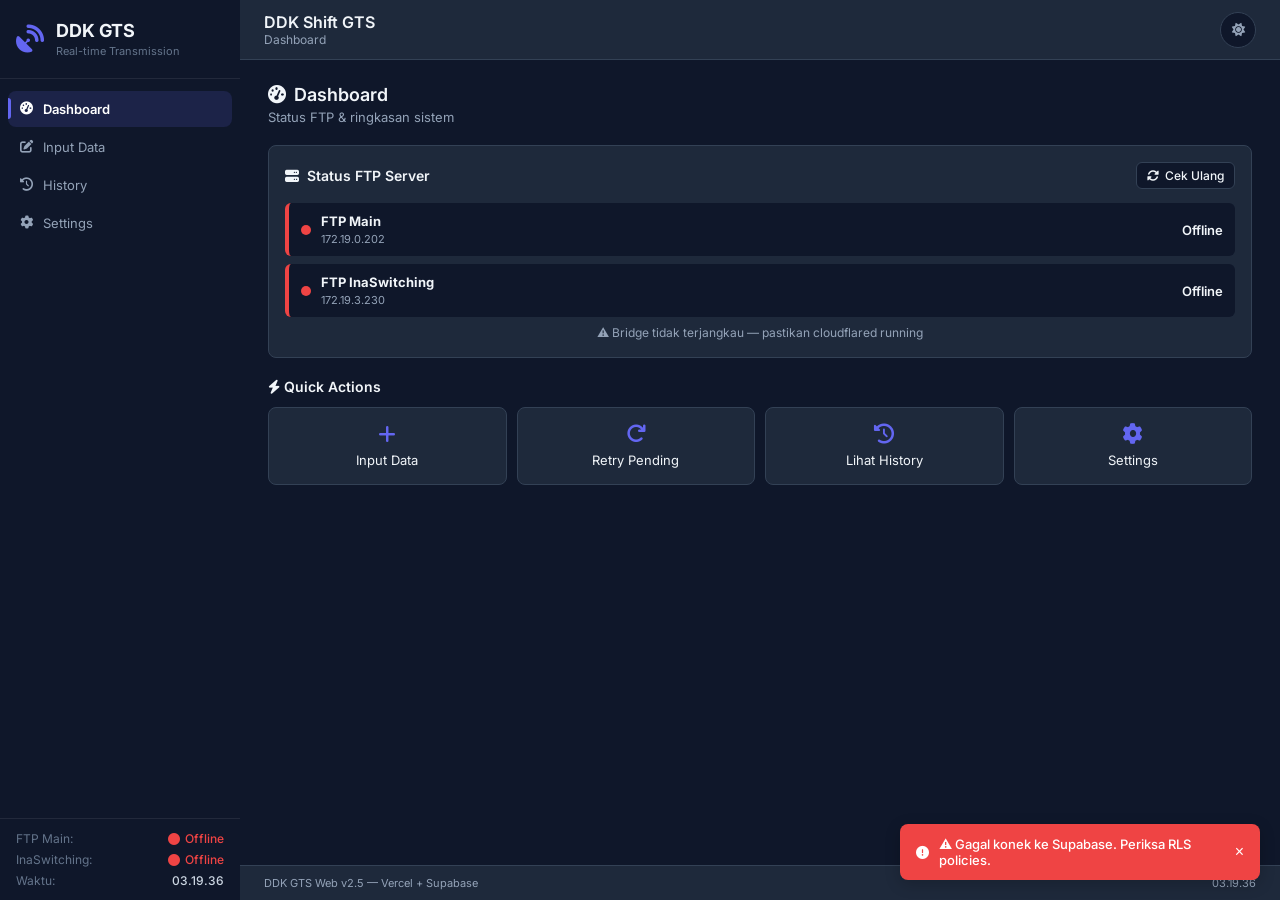
==== index.html @ d3a64543 "aplikasi nitip sandi via jalur bridge" ====
<!DOCTYPE html>
<html lang="id" data-theme="dark">
<head>
  <meta charset="UTF-8" />
  <meta name="viewport" content="width=device-width, initial-scale=1.0" />
  <title>DDK GTS Web</title>
  <link rel="preconnect" href="https://fonts.googleapis.com" />
  <link href="https://fonts.googleapis.com/css2?family=Inter:wght@400;500;600;700&display=swap" rel="stylesheet" />
  <link rel="stylesheet" href="https://cdnjs.cloudflare.com/ajax/libs/font-awesome/6.4.0/css/all.min.css" />
  <link rel="stylesheet" href="style.css" />
</head>
<body>

<!-- Loading overlay -->
<div id="loading-overlay" class="loading-overlay">
  <div class="loading-spinner"></div>
</div>

<div class="app-layout">

  <!-- ── SIDEBAR ──────────────────────────────────────────────── -->
  <aside class="sidebar" id="sidebar">
    <div class="sidebar-header">
      <div class="logo">
        <i class="fas fa-satellite-dish"></i>
        <div>
          <h2>DDK GTS</h2>
          <p class="subtitle">Real-time Transmission</p>
        </div>
      </div>
    </div>

    <nav class="sidebar-nav">
      <button class="nav-item active" data-tab="dashboard" onclick="switchTab('dashboard')">
        <i class="fas fa-tachometer-alt"></i><span>Dashboard</span>
      </button>
      <button class="nav-item" data-tab="input" onclick="switchTab('input')">
        <i class="fas fa-edit"></i><span>Input Data</span>
      </button>
      <button class="nav-item" data-tab="history" onclick="switchTab('history')">
        <i class="fas fa-history"></i><span>History</span>
        <span class="badge" id="badge-queue" style="display:none">0</span>
      </button>
      <button class="nav-item" data-tab="settings" onclick="switchTab('settings')">
        <i class="fas fa-cog"></i><span>Settings</span>
      </button>
    </nav>

    <div class="sidebar-footer">
      <div class="system-status">
        <div class="status-item">
          <span class="status-label">FTP Main:</span>
          <span class="status-value offline" id="sb-ftp1">
            <i class="fas fa-circle"></i><span>Mengecek</span>
          </span>
        </div>
        <div class="status-item">
          <span class="status-label">InaSwitching:</span>
          <span class="status-value offline" id="sb-ftp2">
            <i class="fas fa-circle"></i><span>Mengecek</span>
          </span>
        </div>
        <div class="status-item">
          <span class="status-label">Waktu:</span>
          <span class="status-value clock">--:--:--</span>
        </div>
      </div>
    </div>
  </aside>

  <!-- ── MAIN CONTENT ─────────────────────────────────────────── -->
  <main class="main-content">

    <!-- Header -->
    <header class="header">
      <button class="menu-toggle" onclick="document.getElementById('sidebar').classList.toggle('open')">
        <i class="fas fa-bars"></i>
      </button>
      <div class="header-title">
        <h1>DDK Shift GTS</h1>
        <p id="header-subtitle">Dashboard</p>
      </div>
      <div class="header-actions">
        <button class="theme-btn" onclick="toggleTheme()">
          <i class="fas fa-sun" id="theme-icon"></i>
        </button>
      </div>
    </header>

    <div class="content-area">

      <!-- ════════════════════════════════════════════════════════
           SECTION: DASHBOARD
      ════════════════════════════════════════════════════════ -->
      <section class="page-section active" id="section-dashboard">
        <div class="page-header">
          <h2><i class="fas fa-tachometer-alt"></i> Dashboard</h2>
          <p>Status FTP & ringkasan sistem</p>
        </div>

        <!-- FTP Status Box -->
        <div class="ftp-monitor">
          <div class="ftp-monitor-title">
            <i class="fas fa-server"></i> Status FTP Server
            <button class="btn btn-sm btn-secondary" onclick="checkFTP()">
              <i class="fas fa-sync-alt"></i> Cek Ulang
            </button>
          </div>

          <div class="ftp-server-row">
            <div class="ftp-server-info">
              <span class="dot checking" id="dot-ftp1"></span>
              <div>
                <strong>FTP Main</strong>
                <small>172.19.0.202</small>
              </div>
            </div>
            <span id="text-ftp1" class="ftp-status-text">Mengecek...</span>
          </div>

          <div class="ftp-server-row">
            <div class="ftp-server-info">
              <span class="dot checking" id="dot-ftp2"></span>
              <div>
                <strong>FTP InaSwitching</strong>
                <small>172.19.3.230</small>
              </div>
            </div>
            <span id="text-ftp2" class="ftp-status-text">Mengecek...</span>
          </div>

          <div id="retry-countdown" class="retry-info"></div>
        </div>

        <!-- Quick Actions -->
        <div class="quick-actions">
          <h3><i class="fas fa-bolt"></i> Quick Actions</h3>
          <div class="actions-grid">
            <button class="action-btn" onclick="switchTab('input')">
              <i class="fas fa-plus"></i><span>Input Data</span>
            </button>
            <button class="action-btn" onclick="retryPending()">
              <i class="fas fa-redo"></i><span>Retry Pending</span>
            </button>
            <button class="action-btn" onclick="switchTab('history')">
              <i class="fas fa-history"></i><span>Lihat History</span>
            </button>
            <button class="action-btn" onclick="switchTab('settings')">
              <i class="fas fa-cog"></i><span>Settings</span>
            </button>
          </div>
        </div>
      </section>

      <!-- ════════════════════════════════════════════════════════
           SECTION: INPUT DATA
      ════════════════════════════════════════════════════════ -->
      <section class="page-section" id="section-input">
        <div class="page-header">
          <h2><i class="fas fa-edit"></i> Input Data GTS</h2>
          <p>Paste chat WhatsApp — sistem bersihkan otomatis & cek duplikasi</p>
        </div>

        <div class="input-section">
          <!-- Nama petugas -->
          <div class="form-group">
            <label class="form-label"><i class="fas fa-user"></i> Nama Petugas</label>
            <input type="text" id="user-input-field" class="form-input"
              placeholder="Masukkan nama petugas..." />
          </div>

          <!-- Textarea input -->
          <div class="form-group">
            <div class="form-header">
              <label class="form-label">
                <i class="fas fa-comment-alt"></i> Chat WhatsApp
                <span class="hint">(paste mentah, auto-bersihkan)</span>
              </label>
              <div class="char-counter">
                <span id="char-count">0</span> chars •
                <span id="line-count">0</span> lines
              </div>
            </div>
            <textarea id="gts-input" rows="14"
              placeholder="Paste seluruh isi chat WA di sini...

Contoh:
[4/18, 13:14] +62 813-1121-0371: SMID62 WIII 180600
AAXX 18064
96751 32560 72902 10263 20226 39078 40028 57038 85211
     333 56500 57852 85820 80870=

[4/18, 13:16] +62 851-2312-3967: SMID62WIII 180600
AAXX 18064
96791 32560 60503 10338 20253 30033 40083 57024 82111
     333 56000 82820 84460="></textarea>
          </div>

          <div class="form-actions">
            <button class="btn btn-secondary" onclick="document.getElementById('gts-input').value='';updateCharCounter()">
              <i class="fas fa-trash"></i> Clear
            </button>
            <button class="btn btn-secondary" onclick="openPreview()">
              <i class="fas fa-eye"></i> Preview & Edit
            </button>
            <button class="btn btn-primary" id="send-btn" onclick="sendDirect()">
              <i class="fas fa-paper-plane"></i> Kirim ke FTP
            </button>
          </div>
        </div>
      </section>

      <!-- ════════════════════════════════════════════════════════
           SECTION: HISTORY
      ════════════════════════════════════════════════════════ -->
      <section class="page-section" id="section-history">
        <div class="page-header">
          <h2><i class="fas fa-history"></i> History Pengiriman</h2>
          <p>Riwayat semua petugas — tersimpan di Supabase</p>
        </div>

        <div class="history-toolbar">
          <input type="text"   id="filter-search" class="filter-input" placeholder="Cari filename / petugas..." oninput="loadHistory()" />
          <select              id="filter-status" class="filter-input" onchange="loadHistory()">
            <option value="">Semua Status</option>
            <option value="success">Terkirim</option>
            <option value="pending">Pending</option>
          </select>
          <input type="date"   id="filter-date"   class="filter-input" onchange="loadHistory()" />
          <button class="btn btn-secondary" onclick="loadHistory()"><i class="fas fa-sync-alt"></i></button>
          <button class="btn btn-primary"   onclick="retryPending()">
            <i class="fas fa-redo"></i> Retry Semua Pending
          </button>
        </div>

        <div id="history-list">
          <div class="empty-state"><div class="icon">📋</div><p>Pilih tab History untuk memuat data.</p></div>
        </div>
      </section>

      <!-- ════════════════════════════════════════════════════════
           SECTION: SETTINGS
      ════════════════════════════════════════════════════════ -->
      <section class="page-section" id="section-settings">
        <div class="page-header">
          <h2><i class="fas fa-cog"></i> Settings</h2>
          <p>Konfigurasi aplikasi</p>
        </div>

        <div class="settings-card">
          <h3><i class="fas fa-palette"></i> Tampilan</h3>
          <div class="setting-row">
            <span>Theme</span>
            <button class="btn btn-secondary" onclick="toggleTheme()">
              <i class="fas fa-adjust"></i> Toggle Dark/Light
            </button>
          </div>
        </div>

        <div class="settings-card">
          <h3><i class="fas fa-server"></i> Konfigurasi Server</h3>
          <div class="setting-row"><span>FTP Main</span><code>172.19.0.202</code></div>
          <div class="setting-row"><span>FTP InaSwitching</span><code>172.19.3.230</code></div>
          <div class="setting-row"><span>Database</span><code>Supabase (cloud)</code></div>
          <div class="setting-row"><span>Retry interval</span><code>5 menit</code></div>
        </div>

        <div class="settings-card">
          <h3><i class="fas fa-info-circle"></i> Tentang</h3>
          <div class="setting-row"><span>Versi</span><code>v2.5 (Vercel Edition)</code></div>
          <div class="setting-row"><span>Database</span><code>Supabase PostgreSQL</code></div>
          <div class="setting-row"><span>FTP library</span><code>basic-ftp (Node.js)</code></div>
        </div>
      </section>

    </div><!-- /content-area -->

    <footer class="footer">
      <span>DDK GTS Web v2.5 — Vercel + Supabase</span>
      <span class="clock">--:--:--</span>
    </footer>
  </main>
</div>

<!-- ════════════════════════════════════════════════════════════════
     MODAL: PREVIEW & EDIT
════════════════════════════════════════════════════════════════ -->
<div class="modal-overlay" id="preview-modal" style="display:none">
  <div class="modal-box">
    <div class="modal-header">
      <h3><i class="fas fa-edit"></i> Preview & Edit Data</h3>
      <button class="modal-close" onclick="closeModal('preview-modal')">&times;</button>
    </div>
    <div class="modal-body">

      <div class="preview-tabs">
        <button class="preview-tab" data-tab="original">
          <i class="fas fa-code"></i> Original
        </button>
        <button class="preview-tab active" data-tab="cleaned">
          <i class="fas fa-broom"></i> Cleaned
        </button>
        <button class="preview-tab" data-tab="editable">
          <i class="fas fa-edit"></i> Edit & Kirim
        </button>
      </div>

      <!-- Original -->
      <div class="preview-content active" id="preview-content-original">
        <div class="preview-header">
          <span><span id="original-chars">0</span> chars • <span id="original-lines">0</span> lines</span>
          <button class="btn btn-sm btn-secondary" onclick="copyText('preview-original')"><i class="fas fa-copy"></i></button>
        </div>
        <pre id="preview-original"></pre>
      </div>

      <!-- Cleaned -->
      <div class="preview-content active" id="preview-content-cleaned">
        <div class="preview-header">
          <span><span id="cleaned-chars">0</span> chars • <span id="cleaned-lines">0</span> lines</span>
          <button class="btn btn-sm btn-secondary" onclick="copyText('preview-cleaned')"><i class="fas fa-copy"></i></button>
        </div>
        <pre id="preview-cleaned"></pre>
      </div>

      <!-- Editable -->
      <div class="preview-content" id="preview-content-editable">
        <div class="preview-header">
          <span><span id="editable-chars">0</span> chars • <span id="editable-lines">0</span> lines</span>
          <button class="btn btn-sm btn-secondary" onclick="copyText('preview-editable')"><i class="fas fa-copy"></i></button>
        </div>
        <textarea id="preview-editable" rows="12"></textarea>
      </div>

    </div>
    <div class="modal-footer">
      <span class="hint"><i class="fas fa-info-circle"></i> Edit di tab "Edit & Kirim" lalu klik Send</span>
      <div>
        <button class="btn btn-secondary" onclick="closeModal('preview-modal')">Batal</button>
        <button class="btn btn-primary" onclick="sendFromPreview()">
          <i class="fas fa-paper-plane"></i> Send Edited Data
        </button>
      </div>
    </div>
  </div>
</div>

<!-- ════════════════════════════════════════════════════════════════
     MODAL: HISTORY DETAIL
════════════════════════════════════════════════════════════════ -->
<div class="modal-overlay" id="log-modal" style="display:none">
  <div class="modal-box">
    <div class="modal-header">
      <h3><i class="fas fa-info-circle"></i> Detail Log</h3>
      <button class="modal-close" onclick="closeModal('log-modal')">&times;</button>
    </div>
    <div class="modal-body">
      <div class="detail-grid">
        <div class="detail-item"><label>Waktu</label><span id="detail-time"></span></div>
        <div class="detail-item"><label>Filename</label><code id="detail-filename"></code></div>
        <div class="detail-item"><label>Status</label><span id="detail-status"></span></div>
        <div class="detail-item"><label>FTP Target</label><span id="detail-ftp"></span></div>
        <div class="detail-item"><label>Ukuran</label><span id="detail-size"></span></div>
        <div class="detail-item"><label>Baris</label><span id="detail-lines"></span></div>
        <div class="detail-item"><label>Petugas</label><span id="detail-user"></span></div>
        <div class="detail-item"><label>Catatan</label><span id="detail-note"></span></div>
        <div class="detail-item detail-full"><label>Sandi terdeteksi</label><span id="detail-sandi"></span></div>
      </div>
      <div class="detail-content">
        <label>Isi File:</label>
        <pre id="detail-content"></pre>
      </div>
    </div>
    <div class="modal-footer">
      <button class="btn btn-primary" id="detail-retry-btn" style="display:none">
        <i class="fas fa-redo"></i> Kirim Ulang
      </button>
      <button class="btn btn-danger" id="detail-delete-btn" onclick="">
        <i class="fas fa-trash"></i> Hapus
      </button>
      <button class="btn btn-secondary" onclick="copyText('detail-content')">
        <i class="fas fa-copy"></i> Copy Isi
      </button>
    </div>
  </div>
</div>

<script src="app.js"></script>
</body>
</html>
---- style.css ----
/* ═══════════════════════════════════════════════════════════════
   DDK GTS Web — style.css
   Port dari style.css PHP, dark/light theme
═══════════════════════════════════════════════════════════════ */

*, *::before, *::after { box-sizing: border-box; margin: 0; padding: 0; }

:root {
  --primary:      #4361EE;
  --primary-dark: #3A56D4;
  --success:      #10B981;
  --warning:      #F59E0B;
  --danger:       #EF4444;
  --info:         #3B82F6;
  --bg:           #F8FAFC;
  --bg2:          #FFFFFF;
  --bg-sidebar:   #1E293B;
  --text:         #1E293B;
  --text2:        #64748B;
  --border:       #E2E8F0;
  --sidebar-w:    240px;
  --mono:         'Courier New', monospace;
  --sans:         'Inter', sans-serif;
  --radius:       8px;
}

[data-theme="dark"] {
  --primary:      #6366F1;
  --primary-dark: #4F46E5;
  --bg:           #0F172A;
  --bg2:          #1E293B;
  --bg-sidebar:   #0F172A;
  --text:         #F1F5F9;
  --text2:        #94A3B8;
  --border:       #334155;
}

body {
  font-family: var(--sans);
  background: var(--bg);
  color: var(--text);
  font-size: 14px;
  overflow: hidden;
  height: 100vh;
  transition: background 0.3s, color 0.3s;
}

/* ── LAYOUT ────────────────────────────────────────────────────── */
.app-layout {
  display: flex;
  height: 100vh;
  overflow: hidden;
}

/* ── SIDEBAR ───────────────────────────────────────────────────── */
.sidebar {
  width: var(--sidebar-w);
  background: var(--bg-sidebar);
  color: #cbd5e1;
  display: flex;
  flex-direction: column;
  flex-shrink: 0;
  transition: transform 0.3s;
}

.sidebar-header {
  padding: 20px 16px;
  border-bottom: 1px solid rgba(255,255,255,0.08);
}

.logo {
  display: flex;
  align-items: center;
  gap: 12px;
}

.logo i {
  font-size: 28px;
  color: var(--primary);
}

.logo h2 {
  font-size: 18px;
  font-weight: 700;
  color: #f1f5f9;
  line-height: 1.2;
}

.subtitle {
  font-size: 11px;
  color: #64748b;
  margin-top: 2px;
}

.sidebar-nav {
  flex: 1;
  padding: 12px 8px;
  display: flex;
  flex-direction: column;
  gap: 2px;
}

.nav-item {
  display: flex;
  align-items: center;
  gap: 10px;
  padding: 10px 12px;
  border-radius: var(--radius);
  border: none;
  background: none;
  color: #94a3b8;
  font-family: var(--sans);
  font-size: 13px;
  cursor: pointer;
  width: 100%;
  text-align: left;
  position: relative;
  transition: all 0.15s;
}

.nav-item:hover { background: rgba(255,255,255,0.06); color: #e2e8f0; }
.nav-item.active { background: rgba(99,102,241,0.15); color: #fff; font-weight: 600; }
.nav-item.active::before {
  content: '';
  position: absolute;
  left: 0; top: 20%; bottom: 20%;
  width: 3px;
  background: var(--primary);
  border-radius: 0 3px 3px 0;
}

.badge {
  margin-left: auto;
  background: var(--danger);
  color: #fff;
  font-size: 10px;
  font-weight: 700;
  padding: 1px 6px;
  border-radius: 10px;
}

.sidebar-footer {
  padding: 12px 16px;
  border-top: 1px solid rgba(255,255,255,0.08);
}

.system-status { display: flex; flex-direction: column; gap: 6px; }
.status-item { display: flex; align-items: center; justify-content: space-between; font-size: 12px; }
.status-label { color: #64748b; }
.status-value { display: flex; align-items: center; gap: 5px; font-size: 12px; font-weight: 500; }
.status-value.online { color: var(--success); }
.status-value.offline { color: var(--danger); }

/* ── MAIN CONTENT ──────────────────────────────────────────────── */
.main-content {
  flex: 1;
  display: flex;
  flex-direction: column;
  overflow: hidden;
}

/* ── HEADER ────────────────────────────────────────────────────── */
.header {
  display: flex;
  align-items: center;
  gap: 16px;
  padding: 0 24px;
  height: 60px;
  background: var(--bg2);
  border-bottom: 1px solid var(--border);
  flex-shrink: 0;
}

.menu-toggle {
  display: none;
  background: none;
  border: none;
  color: var(--text2);
  font-size: 18px;
  cursor: pointer;
}

.header-title h1 { font-size: 16px; font-weight: 600; }
.header-title p  { font-size: 12px; color: var(--text2); }

.header-actions { margin-left: auto; display: flex; gap: 8px; }

.theme-btn {
  width: 36px; height: 36px;
  border-radius: 50%;
  border: 1px solid var(--border);
  background: var(--bg);
  color: var(--text2);
  cursor: pointer;
  display: flex; align-items: center; justify-content: center;
  transition: all 0.15s;
}
.theme-btn:hover { border-color: var(--primary); color: var(--primary); }

/* ── CONTENT AREA ──────────────────────────────────────────────── */
.content-area {
  flex: 1;
  overflow-y: auto;
  padding: 24px 28px;
}

.page-section { display: none; }
.page-section.active { display: block; }

.page-header { margin-bottom: 20px; }
.page-header h2 { font-size: 18px; font-weight: 600; display: flex; align-items: center; gap: 8px; }
.page-header p  { color: var(--text2); font-size: 13px; margin-top: 4px; }

/* ── FTP MONITOR ───────────────────────────────────────────────── */
.ftp-monitor {
  background: var(--bg2);
  border: 1px solid var(--border);
  border-radius: var(--radius);
  padding: 16px;
  margin-bottom: 20px;
}

.ftp-monitor-title {
  display: flex;
  align-items: center;
  gap: 8px;
  font-weight: 600;
  font-size: 14px;
  margin-bottom: 14px;
}

.ftp-monitor-title .btn { margin-left: auto; }

.ftp-server-row {
  display: flex;
  align-items: center;
  justify-content: space-between;
  padding: 10px 12px;
  border-radius: 6px;
  background: var(--bg);
  border-left: 4px solid var(--border);
  margin-bottom: 8px;
}

.ftp-server-row:has(.dot.up) { border-left-color: var(--success); }
.ftp-server-row:has(.dot.down) { border-left-color: var(--danger); }

.ftp-server-info {
  display: flex;
  align-items: center;
  gap: 10px;
}

.ftp-server-info strong { font-size: 13px; display: block; }
.ftp-server-info small  { color: var(--text2); font-size: 11px; }

.ftp-status-text { font-size: 13px; font-weight: 600; }

.dot {
  width: 10px; height: 10px;
  border-radius: 50%;
  flex-shrink: 0;
  transition: background 0.3s;
}
.dot.up       { background: var(--success); box-shadow: 0 0 6px var(--success); animation: pulse 2s infinite; }
.dot.down     { background: var(--danger); }
.dot.checking { background: var(--warning); animation: blink 0.6s infinite; }

@keyframes pulse { 0%,100%{opacity:1} 50%{opacity:0.5} }
@keyframes blink { 0%,100%{opacity:1} 50%{opacity:0.2} }

.retry-info {
  font-size: 12px;
  color: var(--text2);
  text-align: center;
  margin-top: 8px;
  min-height: 16px;
}

/* ── QUICK ACTIONS ─────────────────────────────────────────────── */
.quick-actions { margin-top: 20px; }
.quick-actions h3 { font-size: 14px; font-weight: 600; margin-bottom: 12px; }

.actions-grid {
  display: grid;
  grid-template-columns: repeat(auto-fit, minmax(140px, 1fr));
  gap: 10px;
}

.action-btn {
  display: flex;
  flex-direction: column;
  align-items: center;
  gap: 8px;
  padding: 16px 12px;
  background: var(--bg2);
  border: 1px solid var(--border);
  border-radius: var(--radius);
  color: var(--text);
  font-family: var(--sans);
  font-size: 13px;
  cursor: pointer;
  transition: all 0.15s;
}
.action-btn i { font-size: 20px; color: var(--primary); }
.action-btn:hover { border-color: var(--primary); transform: translateY(-2px); box-shadow: 0 4px 12px rgba(0,0,0,0.1); }

/* ── INPUT SECTION ─────────────────────────────────────────────── */
.input-section {
  background: var(--bg2);
  border: 1px solid var(--border);
  border-radius: var(--radius);
  padding: 20px;
}

.form-group { margin-bottom: 16px; }
.form-label {
  display: block;
  font-size: 12px;
  font-weight: 600;
  color: var(--text2);
  letter-spacing: 0.5px;
  margin-bottom: 6px;
}

.form-input {
  width: 100%;
  padding: 9px 12px;
  background: var(--bg);
  border: 1px solid var(--border);
  border-radius: 6px;
  color: var(--text);
  font-family: var(--sans);
  font-size: 13px;
  outline: none;
  transition: border-color 0.15s;
}
.form-input:focus { border-color: var(--info); }

.form-header {
  display: flex;
  align-items: center;
  justify-content: space-between;
  margin-bottom: 6px;
}

.char-counter { font-size: 11px; color: var(--text2); }
.hint { font-size: 11px; color: var(--text2); font-weight: 400; }

textarea {
  width: 100%;
  background: var(--bg);
  border: 1px solid var(--border);
  border-radius: 6px;
  color: var(--text);
  font-family: var(--mono);
  font-size: 12px;
  padding: 12px;
  resize: vertical;
  outline: none;
  line-height: 1.6;
  transition: border-color 0.15s;
}
textarea:focus { border-color: var(--info); }

.form-actions {
  display: flex;
  gap: 8px;
  justify-content: flex-end;
  margin-top: 12px;
  flex-wrap: wrap;
}

/* ── BUTTONS ───────────────────────────────────────────────────── */
.btn {
  display: inline-flex;
  align-items: center;
  gap: 6px;
  padding: 8px 16px;
  border-radius: 6px;
  border: 1px solid transparent;
  font-family: var(--sans);
  font-size: 13px;
  font-weight: 500;
  cursor: pointer;
  transition: all 0.15s;
}
.btn-sm { padding: 5px 10px; font-size: 12px; }
.btn-primary    { background: var(--primary); color: #fff; border-color: var(--primary-dark); }
.btn-primary:hover  { background: var(--primary-dark); }
.btn-primary:disabled { opacity: 0.5; cursor: not-allowed; }
.btn-secondary  { background: var(--bg); color: var(--text); border-color: var(--border); }
.btn-secondary:hover  { border-color: var(--text2); }
.btn-danger     { background: transparent; color: var(--danger); border-color: var(--danger); }
.btn-danger:hover { background: var(--danger); color: #fff; }

/* ── HISTORY ───────────────────────────────────────────────────── */
.history-toolbar {
  display: flex;
  gap: 8px;
  margin-bottom: 16px;
  flex-wrap: wrap;
  align-items: center;
}

.filter-input {
  padding: 8px 12px;
  background: var(--bg2);
  border: 1px solid var(--border);
  border-radius: 6px;
  color: var(--text);
  font-family: var(--sans);
  font-size: 13px;
  outline: none;
}
.filter-input:focus { border-color: var(--info); }

#history-list { display: flex; flex-direction: column; gap: 8px; }

.history-item {
  background: var(--bg2);
  border: 1px solid var(--border);
  border-radius: var(--radius);
  padding: 14px 16px;
  cursor: pointer;
  transition: all 0.15s;
  border-left: 4px solid var(--border);
}
.history-item:hover { border-color: var(--primary); transform: translateX(2px); }
.history-item.status-success { border-left-color: var(--success); }
.history-item.status-pending { border-left-color: var(--warning); }
.history-item.status-failed  { border-left-color: var(--danger); }

.item-header {
  display: flex;
  align-items: center;
  justify-content: space-between;
  margin-bottom: 8px;
  flex-wrap: wrap;
  gap: 6px;
}
.item-status { display: flex; align-items: center; gap: 6px; flex-wrap: wrap; }
.status-text { font-weight: 600; font-size: 12px; }
.item-time { font-size: 11px; color: var(--text2); }

.badge-info, .badge-user, .badge-ftp {
  font-size: 10px;
  font-weight: 600;
  padding: 2px 7px;
  border-radius: 10px;
}
.badge-info { background: rgba(59,130,246,0.15); color: var(--info); }
.badge-user { background: rgba(100,116,139,0.15); color: var(--text2); }
.badge-ftp  { background: rgba(16,185,129,0.1);  color: var(--success); }

.item-content { margin-bottom: 8px; }
.filename { font-size: 12px; font-weight: 600; font-family: var(--mono); margin-bottom: 4px; }
.preview  { font-size: 11px; color: var(--text2); font-family: var(--mono); white-space: pre-wrap; }

.item-footer {
  display: flex;
  align-items: center;
  justify-content: space-between;
  font-size: 11px;
  color: var(--text2);
}
.item-meta { display: flex; gap: 12px; }
.note { font-style: italic; }

/* ── SETTINGS ──────────────────────────────────────────────────── */
.settings-card {
  background: var(--bg2);
  border: 1px solid var(--border);
  border-radius: var(--radius);
  padding: 16px 20px;
  margin-bottom: 16px;
}
.settings-card h3 { font-size: 14px; font-weight: 600; margin-bottom: 14px; display: flex; align-items: center; gap: 8px; }
.setting-row {
  display: flex;
  align-items: center;
  justify-content: space-between;
  padding: 8px 0;
  border-bottom: 1px solid var(--border);
  font-size: 13px;
}
.setting-row:last-child { border-bottom: none; }
code { font-family: var(--mono); font-size: 12px; background: var(--bg); padding: 2px 6px; border-radius: 4px; }

/* ── MODALS ────────────────────────────────────────────────────── */
.modal-overlay {
  position: fixed;
  inset: 0;
  background: rgba(0,0,0,0.55);
  display: flex;
  align-items: center;
  justify-content: center;
  padding: 20px;
  z-index: 9999;
}

.modal-box {
  background: var(--bg2);
  border-radius: 12px;
  width: 100%;
  max-width: 820px;
  max-height: 90vh;
  display: flex;
  flex-direction: column;
  box-shadow: 0 20px 60px rgba(0,0,0,0.3);
  overflow: hidden;
}

.modal-header {
  display: flex;
  align-items: center;
  justify-content: space-between;
  padding: 18px 20px;
  border-bottom: 1px solid var(--border);
}
.modal-header h3 { font-size: 16px; font-weight: 600; }
.modal-close {
  width: 32px; height: 32px;
  border: none; background: none;
  color: var(--text2); font-size: 20px;
  cursor: pointer; border-radius: 6px;
  display: flex; align-items: center; justify-content: center;
}
.modal-close:hover { background: var(--bg); }

.modal-body {
  flex: 1;
  overflow-y: auto;
  padding: 20px;
}

.modal-footer {
  display: flex;
  align-items: center;
  justify-content: space-between;
  padding: 14px 20px;
  border-top: 1px solid var(--border);
  gap: 8px;
  flex-wrap: wrap;
}

/* Preview tabs */
.preview-tabs {
  display: flex;
  gap: 0;
  border-bottom: 1px solid var(--border);
  margin-bottom: 16px;
}
.preview-tab {
  padding: 9px 16px;
  background: none;
  border: none;
  border-bottom: 3px solid transparent;
  color: var(--text2);
  font-family: var(--sans);
  font-size: 13px;
  cursor: pointer;
  transition: all 0.15s;
  display: flex;
  align-items: center;
  gap: 6px;
}
.preview-tab:hover { color: var(--text); }
.preview-tab.active { color: var(--primary); border-bottom-color: var(--primary); font-weight: 500; }

.preview-content { display: none; }
.preview-content.active { display: block; }

.preview-header {
  display: flex;
  align-items: center;
  justify-content: space-between;
  margin-bottom: 10px;
  font-size: 12px;
  color: var(--text2);
}

.preview-content pre {
  background: var(--bg);
  border: 1px solid var(--border);
  border-radius: 6px;
  padding: 14px;
  font-family: var(--mono);
  font-size: 12px;
  line-height: 1.6;
  white-space: pre-wrap;
  max-height: 320px;
  overflow-y: auto;
}

.preview-content textarea {
  min-height: 320px;
  font-family: var(--mono);
  font-size: 12px;
}

/* Detail grid */
.detail-grid {
  display: grid;
  grid-template-columns: 1fr 1fr;
  gap: 10px;
  margin-bottom: 16px;
}
.detail-item {
  background: var(--bg);
  border-radius: 6px;
  padding: 10px 12px;
}
.detail-item.detail-full { grid-column: 1 / -1; }
.detail-item label {
  display: block;
  font-size: 10px;
  font-weight: 600;
  letter-spacing: 0.5px;
  color: var(--text2);
  margin-bottom: 4px;
}
.detail-item span, .detail-item code { font-size: 13px; word-break: break-all; }

.detail-content { margin-top: 12px; }
.detail-content label { font-size: 12px; font-weight: 600; color: var(--text2); margin-bottom: 8px; display: block; }
.detail-content pre {
  background: var(--bg);
  border: 1px solid var(--border);
  border-radius: 6px;
  padding: 14px;
  font-family: var(--mono);
  font-size: 12px;
  max-height: 250px;
  overflow-y: auto;
  white-space: pre-wrap;
}

/* Status colors in detail */
.status-success { color: var(--success); font-weight: 600; }
.status-pending { color: var(--warning); font-weight: 600; }
.status-failed  { color: var(--danger);  font-weight: 600; }

/* ── EMPTY STATE ───────────────────────────────────────────────── */
.empty-state {
  text-align: center;
  padding: 40px;
  color: var(--text2);
}
.empty-state .icon { font-size: 32px; margin-bottom: 10px; }

/* ── TOAST ─────────────────────────────────────────────────────── */
.toast {
  position: fixed;
  bottom: 20px; right: 20px;
  padding: 12px 16px;
  border-radius: 8px;
  display: flex;
  align-items: center;
  gap: 10px;
  font-size: 13px;
  font-weight: 500;
  max-width: 360px;
  z-index: 99999;
  animation: slideIn 0.25s ease;
  box-shadow: 0 4px 16px rgba(0,0,0,0.2);
}
.toast-success { background: var(--success); color: #fff; }
.toast-warn    { background: var(--warning); color: #000; }
.toast-error   { background: var(--danger);  color: #fff; }
.toast-info    { background: var(--info);    color: #fff; }
.toast button  { background: none; border: none; color: inherit; font-size: 16px; cursor: pointer; margin-left: auto; }
@keyframes slideIn { from { transform: translateX(100%); opacity: 0; } to { transform: translateX(0); opacity: 1; } }

/* ── LOADING ───────────────────────────────────────────────────── */
.loading-overlay {
  position: fixed; inset: 0;
  background: var(--bg);
  display: flex; align-items: center; justify-content: center;
  z-index: 99998;
  transition: opacity 0.3s;
}
.loading-spinner {
  width: 36px; height: 36px;
  border: 3px solid var(--border);
  border-top-color: var(--primary);
  border-radius: 50%;
  animation: spin 0.8s linear infinite;
}
.spinner {
  width: 24px; height: 24px;
  border: 2px solid var(--border);
  border-top-color: var(--primary);
  border-radius: 50%;
  animation: spin 0.8s linear infinite;
  margin: 0 auto 10px;
}
@keyframes spin { to { transform: rotate(360deg); } }

/* ── FOOTER ────────────────────────────────────────────────────── */
.footer {
  display: flex;
  align-items: center;
  justify-content: space-between;
  padding: 10px 24px;
  font-size: 11px;
  color: var(--text2);
  border-top: 1px solid var(--border);
  background: var(--bg2);
  flex-shrink: 0;
}

/* ── SCROLLBAR ─────────────────────────────────────────────────── */
::-webkit-scrollbar { width: 5px; height: 5px; }
::-webkit-scrollbar-track { background: transparent; }
::-webkit-scrollbar-thumb { background: var(--border); border-radius: 4px; }

/* ── RESPONSIVE ────────────────────────────────────────────────── */
@media (max-width: 700px) {
  body { overflow: auto; }
  .app-layout { flex-direction: column; height: auto; }
  .sidebar {
    position: fixed; left: -100%; top: 0; height: 100%;
    z-index: 9997; transition: left 0.3s;
    width: 240px;
  }
  .sidebar.open { left: 0; }
  .main-content { height: 100vh; }
  .menu-toggle { display: block; }
  .detail-grid { grid-template-columns: 1fr; }
  .content-area { padding: 16px; }
  .modal-box { max-height: 95vh; }
}
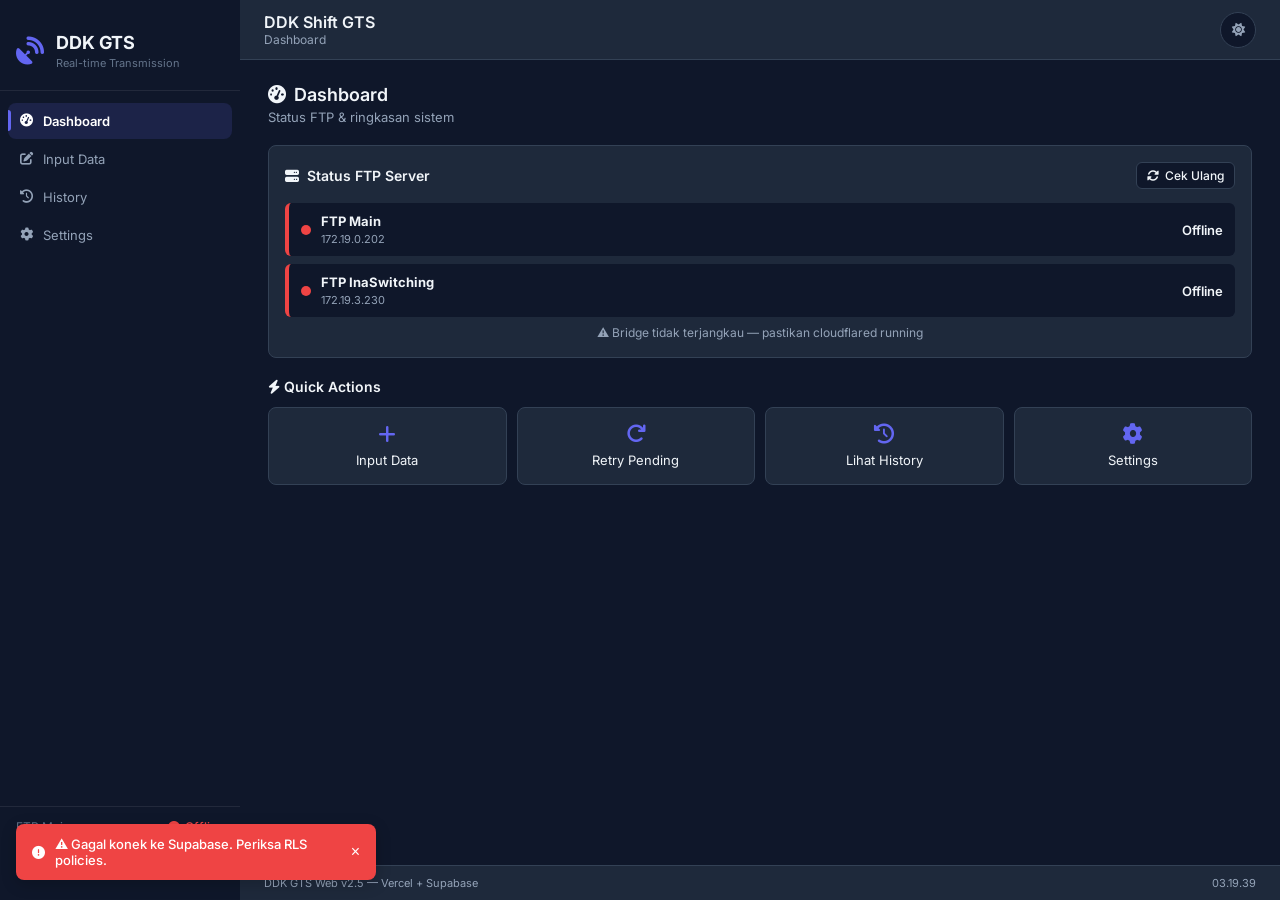
==== commit bb5a5227: "perbaikan tampilan mobile" ====
--- a/index.html
+++ b/index.html
@@ -2,7 +2,10 @@
 <html lang="id" data-theme="dark">
 <head>
   <meta charset="UTF-8" />
-  <meta name="viewport" content="width=device-width, initial-scale=1.0" />
+  <meta name="viewport" content="width=device-width, initial-scale=1.0, maximum-scale=1.0, user-scalable=yes, viewport-fit=cover" />
+  <meta name="apple-mobile-web-app-capable" content="yes" />
+  <meta name="apple-mobile-web-app-status-bar-style" content="black-translucent" />
+  <meta name="theme-color" content="#0F172A" />
   <title>DDK GTS Web</title>
   <link rel="preconnect" href="https://fonts.googleapis.com" />
   <link href="https://fonts.googleapis.com/css2?family=Inter:wght@400;500;600;700&display=swap" rel="stylesheet" />
@@ -73,7 +76,7 @@
 
     <!-- Header -->
     <header class="header">
-      <button class="menu-toggle" onclick="document.getElementById('sidebar').classList.toggle('open')">
+      <button class="menu-toggle" id="menu-toggle">
         <i class="fas fa-bars"></i>
       </button>
       <div class="header-title">
@@ -282,6 +285,9 @@
   </main>
 </div>
 
+<!-- Sidebar Overlay untuk mobile -->
+<div id="sidebar-overlay" class="sidebar-overlay"></div>
+
 <!-- ════════════════════════════════════════════════════════════════
      MODAL: PREVIEW & EDIT
 ════════════════════════════════════════════════════════════════ -->
@@ -306,7 +312,7 @@
       </div>
 
       <!-- Original -->
-      <div class="preview-content active" id="preview-content-original">
+      <div class="preview-content" id="preview-content-original">
         <div class="preview-header">
           <span><span id="original-chars">0</span> chars • <span id="original-lines">0</span> lines</span>
           <button class="btn btn-sm btn-secondary" onclick="copyText('preview-original')"><i class="fas fa-copy"></i></button>
@@ -387,4 +393,4 @@
 
 <script src="app.js"></script>
 </body>
-</html>
+</html>
--- a/style.css
+++ b/style.css
@@ -731,3 +731,681 @@
   .content-area { padding: 16px; }
   .modal-box { max-height: 95vh; }
 }
+/* ═══════════════════════════════════════════════════════════════
+   ENHANCED MOBILE RESPONSIVE
+═══════════════════════════════════════════════════════════════ */
+
+/* Mobile First Improvements */
+@media (max-width: 768px) {
+  /* Better touch targets */
+  button, 
+  .nav-item,
+  .action-btn,
+  .btn,
+  .preview-tab,
+  .modal-close {
+    cursor: pointer;
+    -webkit-tap-highlight-color: transparent;
+  }
+  
+  button:active,
+  .nav-item:active,
+  .action-btn:active {
+    transform: scale(0.97);
+    transition: transform 0.05s;
+  }
+  
+  /* Improved spacing */
+  .content-area {
+    padding: 16px !important;
+  }
+  
+  /* Better form elements for mobile */
+  textarea,
+  input,
+  select {
+    font-size: 16px !important; /* Prevent zoom on focus in iOS */
+  }
+  
+  /* Sidebar improvement */
+  .sidebar {
+    width: 85%;
+    max-width: 280px;
+    box-shadow: 2px 0 20px rgba(0,0,0,0.3);
+  }
+  
+  .sidebar.open {
+    left: 0;
+  }
+  
+  /* Overlay saat sidebar open */
+  .sidebar.open::before {
+    content: '';
+    position: fixed;
+    top: 0;
+    left: 0;
+    right: 0;
+    bottom: 0;
+    background: rgba(0,0,0,0.5);
+    z-index: -1;
+  }
+  
+  /* Header adjustments */
+  .header {
+    position: sticky;
+    top: 0;
+    z-index: 100;
+    background: var(--bg2);
+    backdrop-filter: blur(10px);
+  }
+  
+  /* FTP Monitor cards */
+  .ftp-server-row {
+    margin-bottom: 12px;
+  }
+  
+  .ftp-server-info {
+    gap: 12px;
+  }
+  
+  .ftp-server-info strong {
+    font-size: 14px;
+  }
+  
+  /* Quick actions grid */
+  .actions-grid {
+    grid-template-columns: repeat(2, 1fr);
+    gap: 12px;
+  }
+  
+  .action-btn {
+    padding: 14px 8px;
+  }
+  
+  .action-btn i {
+    font-size: 22px;
+  }
+  
+  /* History items */
+  .history-item {
+    margin-bottom: 12px;
+  }
+  
+  .item-header {
+    gap: 10px;
+  }
+  
+  .item-status {
+    gap: 8px;
+  }
+  
+  .badge-info,
+  .badge-user,
+  .badge-ftp {
+    padding: 3px 8px;
+    font-size: 9px;
+  }
+  
+  .filename {
+    font-size: 13px;
+    word-break: break-all;
+  }
+  
+  .preview {
+    font-size: 11px;
+    line-height: 1.4;
+  }
+  
+  .item-footer {
+    margin-top: 8px;
+  }
+  
+  /* Modal improvements */
+  .modal-overlay {
+    padding: 0;
+    align-items: flex-end;
+  }
+  
+  .modal-box {
+    max-height: 90vh;
+    border-radius: 20px 20px 0 0;
+    margin: 0;
+    animation: slideUp 0.3s ease;
+  }
+  
+  @keyframes slideUp {
+    from {
+      transform: translateY(100%);
+    }
+    to {
+      transform: translateY(0);
+    }
+  }
+  
+  .modal-header {
+    padding: 16px;
+  }
+  
+  .modal-body {
+    padding: 16px;
+    max-height: 60vh;
+  }
+  
+  .modal-footer {
+    padding: 12px 16px;
+    gap: 10px;
+  }
+  
+  /* Preview tabs scrollable */
+  .preview-tabs {
+    overflow-x: auto;
+    flex-wrap: nowrap;
+    gap: 0;
+    -webkit-overflow-scrolling: touch;
+  }
+  
+  .preview-tab {
+    white-space: nowrap;
+    flex: 0 0 auto;
+  }
+  
+  /* Toast position */
+  .toast {
+    bottom: 20px;
+    left: 16px;
+    right: 16px;
+    width: auto;
+    font-size: 13px;
+    padding: 12px 16px;
+  }
+  
+  /* Footer */
+  .footer {
+    padding: 12px 16px;
+    font-size: 10px;
+  }
+  
+  /* Retry info */
+  .retry-info {
+    font-size: 11px;
+    margin-top: 12px;
+  }
+  
+  /* Filter toolbar */
+  .history-toolbar {
+    gap: 10px;
+  }
+  
+  .filter-input {
+    width: 100%;
+    padding: 10px 12px;
+  }
+  
+  /* Detail grid in modal */
+  .detail-grid {
+    grid-template-columns: 1fr;
+    gap: 10px;
+  }
+  
+  .detail-item {
+    padding: 10px;
+  }
+  
+  /* Settings cards */
+  .settings-card {
+    padding: 14px 16px;
+  }
+  
+  .setting-row {
+    flex-direction: column;
+    align-items: flex-start;
+    gap: 8px;
+    padding: 12px 0;
+  }
+  
+  .setting-row code {
+    width: 100%;
+    word-break: break-all;
+  }
+}
+
+/* Small phones (<= 480px) */
+@media (max-width: 480px) {
+  .actions-grid {
+    grid-template-columns: 1fr;
+  }
+  
+  .item-meta {
+    flex-direction: column;
+    gap: 6px;
+  }
+  
+  .item-meta span {
+    display: inline-block;
+  }
+  
+  .modal-footer {
+    flex-direction: column;
+  }
+  
+  .modal-footer .btn {
+    width: 100%;
+  }
+  
+  .preview-header {
+    flex-direction: column;
+    align-items: flex-start;
+    gap: 8px;
+  }
+  
+  .btn-sm {
+    width: auto;
+  }
+  
+  .form-actions {
+    gap: 10px;
+  }
+  
+  .form-actions .btn {
+    width: 100%;
+  }
+}
+
+/* Landscape mode on mobile */
+@media (max-width: 768px) and (orientation: landscape) {
+  .sidebar {
+    width: 260px;
+  }
+  
+  .modal-box {
+    max-height: 85vh;
+  }
+  
+  .modal-body {
+    max-height: 55vh;
+  }
+  
+  .preview-content pre,
+  .preview-content textarea {
+    max-height: 200px;
+  }
+  
+  .detail-content pre {
+    max-height: 150px;
+  }
+  
+  .actions-grid {
+    grid-template-columns: repeat(4, 1fr);
+  }
+  
+  .action-btn {
+    padding: 10px 5px;
+  }
+  
+  .action-btn i {
+    font-size: 18px;
+  }
+  
+  .action-btn span {
+    font-size: 10px;
+  }
+}
+
+/* Tablet styles */
+@media (min-width: 769px) and (max-width: 1024px) {
+  .content-area {
+    padding: 20px;
+  }
+  
+  .actions-grid {
+    grid-template-columns: repeat(4, 1fr);
+  }
+  
+  .detail-grid {
+    grid-template-columns: repeat(2, 1fr);
+  }
+  
+  .sidebar {
+    width: 240px;
+  }
+}
+
+/* Smooth scrolling */
+@media (max-width: 768px) {
+  .content-area,
+  .modal-body,
+  .preview-content pre,
+  .preview-content textarea,
+  .detail-content pre {
+    -webkit-overflow-scrolling: touch;
+  }
+}
+
+/* Disable hover effects on touch devices */
+@media (hover: none) and (pointer: coarse) {
+  .history-item:hover {
+    transform: none;
+  }
+  
+  .action-btn:hover {
+    transform: none;
+  }
+  
+  .btn:hover {
+    transform: none;
+  }
+  
+  /* Active state instead */
+  .history-item:active {
+    background: var(--bg);
+    transform: scale(0.99);
+  }
+  
+  .action-btn:active {
+    background: var(--primary-dark);
+    color: white;
+  }
+}
+
+/* Loading indicator better on mobile */
+.loading-overlay {
+  backdrop-filter: blur(4px);
+}
+
+.loading-spinner {
+  width: 40px;
+  height: 40px;
+  border-width: 4px;
+}
+
+/* Pull to refresh indicator */
+.pull-to-refresh {
+  text-align: center;
+  padding: 10px;
+  color: var(--text2);
+  font-size: 12px;
+}
+
+/* Better scrollbar on mobile */
+@media (max-width: 768px) {
+  ::-webkit-scrollbar {
+    width: 3px;
+    height: 3px;
+  }
+}
+
+/* Safe area insets for notched phones */
+@supports (padding: max(0px)) {
+  .sidebar {
+    padding-top: max(12px, env(safe-area-inset-top));
+    padding-bottom: max(12px, env(safe-area-inset-bottom));
+  }
+  
+  .modal-box {
+    padding-bottom: env(safe-area-inset-bottom);
+  }
+  
+  .toast {
+    bottom: max(20px, env(safe-area-inset-bottom));
+    left: max(16px, env(safe-area-inset-left));
+    right: max(16px, env(safe-area-inset-right));
+  }
+}
+/* ═══════════════════════════════════════════════════════════════
+   MOBILE RESPONSIVE FIXES
+═══════════════════════════════════════════════════════════════ */
+
+/* Sidebar overlay */
+.sidebar-overlay {
+  position: fixed;
+  top: 0;
+  left: 0;
+  right: 0;
+  bottom: 0;
+  background: rgba(0, 0, 0, 0.5);
+  z-index: 9996;
+  display: none;
+  cursor: pointer;
+  backdrop-filter: blur(2px);
+}
+
+/* Menu toggle button */
+.menu-toggle {
+  display: none;
+  background: none;
+  border: none;
+  color: var(--text2);
+  font-size: 20px;
+  cursor: pointer;
+  padding: 8px;
+  border-radius: 8px;
+  transition: all 0.15s;
+}
+
+.menu-toggle:hover,
+.menu-toggle:active {
+  background: var(--bg);
+  color: var(--primary);
+}
+
+/* Mobile styles */
+@media (max-width: 768px) {
+  .menu-toggle {
+    display: flex;
+    align-items: center;
+    justify-content: center;
+  }
+  
+  .sidebar {
+    position: fixed;
+    left: -100%;
+    top: 0;
+    height: 100%;
+    z-index: 9997;
+    transition: left 0.3s ease;
+    width: 280px;
+    box-shadow: 2px 0 10px rgba(0, 0, 0, 0.3);
+  }
+  
+  .sidebar.open {
+    left: 0;
+  }
+  
+  /* Content area adjustment */
+  .content-area {
+    padding: 16px !important;
+  }
+  
+  /* Better touch targets */
+  button, 
+  .nav-item,
+  .action-btn,
+  .btn {
+    cursor: pointer;
+    -webkit-tap-highlight-color: transparent;
+  }
+  
+  button:active,
+  .nav-item:active,
+  .action-btn:active {
+    transform: scale(0.97);
+    transition: transform 0.05s;
+  }
+  
+  /* Form elements */
+  textarea,
+  input,
+  select {
+    font-size: 16px !important;
+  }
+  
+  /* Quick actions grid */
+  .actions-grid {
+    grid-template-columns: repeat(2, 1fr);
+    gap: 12px;
+  }
+  
+  .action-btn {
+    padding: 14px 8px;
+  }
+  
+  .action-btn i {
+    font-size: 22px;
+  }
+  
+  /* History items */
+  .history-item {
+    margin-bottom: 12px;
+  }
+  
+  .item-header {
+    flex-direction: column;
+    align-items: flex-start;
+    gap: 10px;
+  }
+  
+  .item-footer {
+    flex-direction: column;
+    align-items: flex-start;
+    gap: 8px;
+  }
+  
+  /* Modal slide up */
+  .modal-overlay {
+    padding: 0;
+    align-items: flex-end;
+  }
+  
+  .modal-box {
+    max-height: 90vh;
+    border-radius: 20px 20px 0 0;
+    margin: 0;
+    animation: slideUp 0.3s ease;
+  }
+  
+  @keyframes slideUp {
+    from {
+      transform: translateY(100%);
+    }
+    to {
+      transform: translateY(0);
+    }
+  }
+  
+  /* Toolbar */
+  .history-toolbar {
+    flex-direction: column;
+    gap: 10px;
+  }
+  
+  .filter-input {
+    width: 100%;
+  }
+  
+  /* Detail grid */
+  .detail-grid {
+    grid-template-columns: 1fr;
+  }
+  
+  /* Form actions */
+  .form-actions {
+    flex-direction: column;
+    gap: 10px;
+  }
+  
+  .form-actions .btn {
+    width: 100%;
+  }
+  
+  /* Toast */
+  .toast {
+    left: 16px;
+    right: 16px;
+    bottom: 20px;
+    width: auto;
+  }
+  
+  /* Footer */
+  .footer {
+    flex-direction: column;
+    gap: 8px;
+    text-align: center;
+  }
+  
+  /* FTP server row */
+  .ftp-server-row {
+    flex-direction: column;
+    align-items: flex-start;
+    gap: 8px;
+  }
+  
+  .ftp-status-text {
+    align-self: flex-end;
+  }
+  
+  /* Modal footer */
+  .modal-footer {
+    flex-direction: column;
+  }
+  
+  .modal-footer .btn {
+    width: 100%;
+  }
+  
+  /* Preview tabs */
+  .preview-tabs {
+    overflow-x: auto;
+    flex-wrap: nowrap;
+    -webkit-overflow-scrolling: touch;
+  }
+  
+  .preview-tab {
+    white-space: nowrap;
+    flex: 0 0 auto;
+  }
+  
+  .preview-header {
+    flex-direction: column;
+    align-items: flex-start;
+    gap: 8px;
+  }
+}
+
+/* Small phones */
+@media (max-width: 480px) {
+  .actions-grid {
+    grid-template-columns: 1fr;
+  }
+  
+  .item-meta {
+    flex-direction: column;
+    gap: 4px;
+  }
+  
+  .preview-content pre {
+    font-size: 10px;
+  }
+}
+
+/* Touch feedback */
+.touch-active {
+  opacity: 0.7;
+  transform: scale(0.97);
+  transition: transform 0.05s, opacity 0.05s;
+}
+
+/* Pull to refresh */
+.pull-to-refresh {
+  animation: slideDown 0.3s ease;
+}
+
+@keyframes slideDown {
+  from {
+    transform: translate(-50%, -100%);
+    opacity: 0;
+  }
+  to {
+    transform: translate(-50%, 0);
+    opacity: 1;
+  }
+}
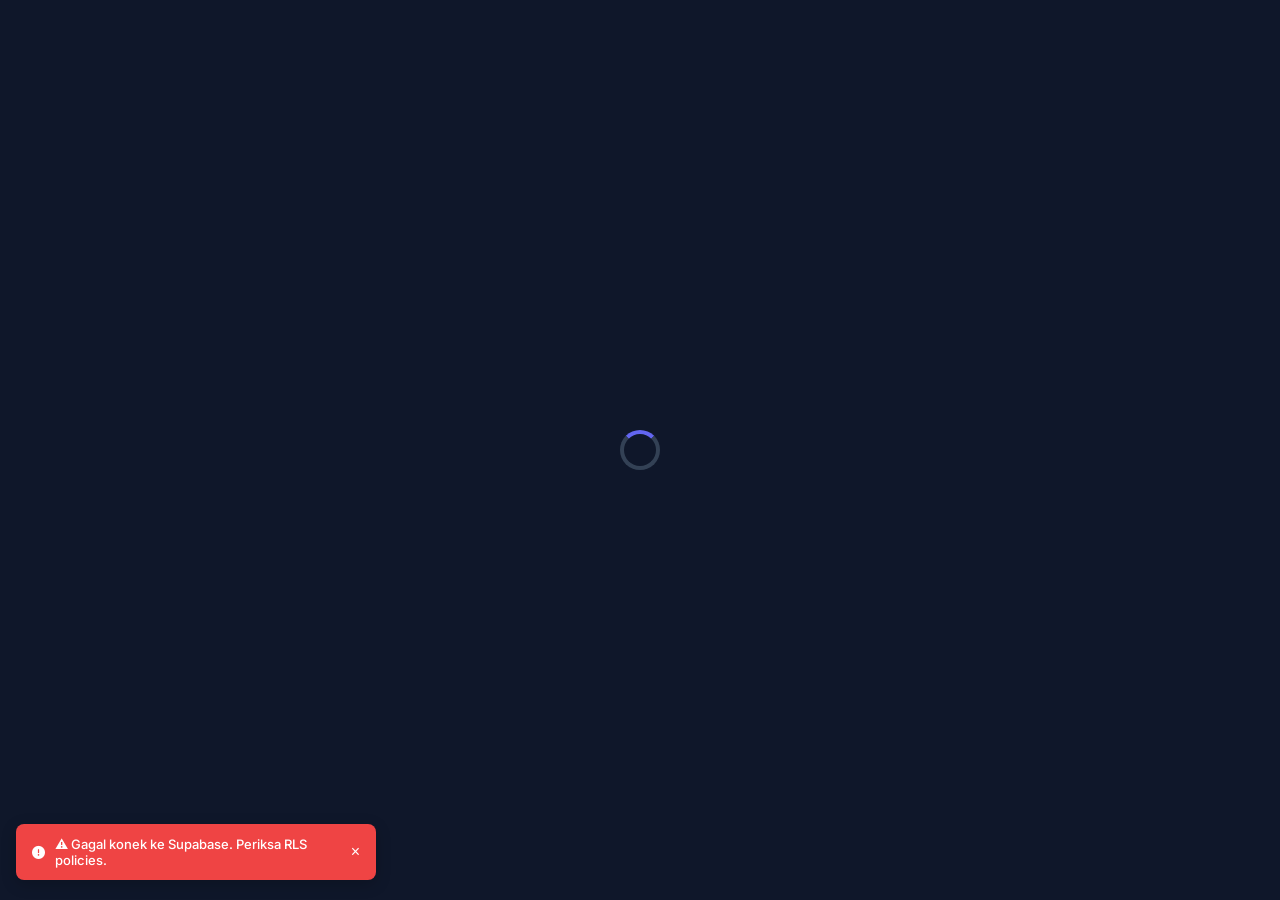
==== commit 123141f3: "fir retry bridge" ====
--- a/index.html
+++ b/index.html
@@ -133,6 +133,20 @@
           </div>
 
           <div id="retry-countdown" class="retry-info"></div>
+
+          <!-- Troubleshooting Info -->
+          <div style="margin-top: 16px; padding: 12px; background: var(--surface-dim); border-radius: 8px; border-left: 3px solid var(--warning);">
+            <p style="margin: 0; font-size: 12px; color: var(--text-secondary);">
+              <strong>⚠️ Bridge Disconnected?</strong><br/>
+              Jika bridge sering disconnect: buka terminal & jalankan:
+            </p>
+            <code style="display: block; margin-top: 6px; padding: 6px; background: var(--surface); border-radius: 4px; font-size: 11px; overflow-x: auto;">
+              cloudflared tunnel --url http://localhost:3001
+            </code>
+            <p style="margin: 6px 0 0 0; font-size: 11px; color: var(--text-secondary);">
+              Kemudian update URL di <strong>app.js</strong> baris CONFIG.BRIDGE_URL dengan URL baru yang muncul.
+            </p>
+          </div>
         </div>
 
         <!-- Quick Actions -->
